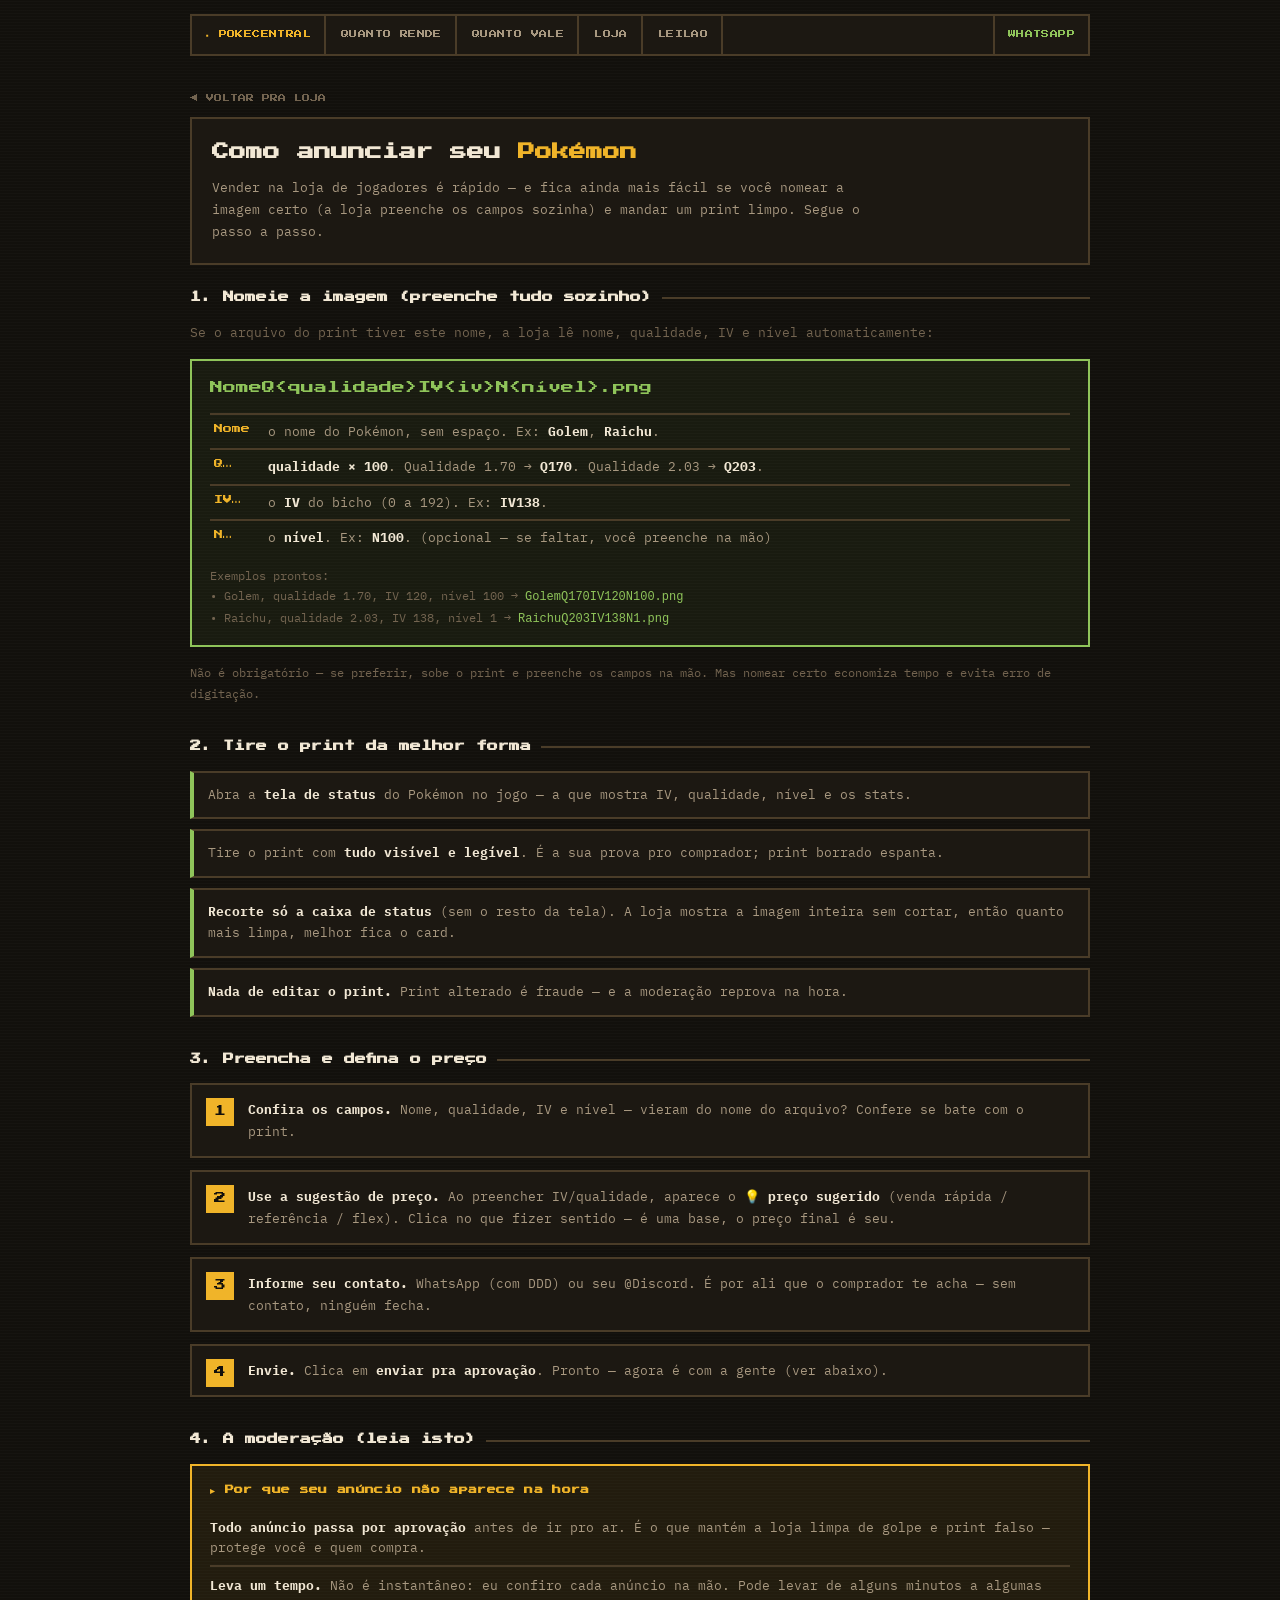
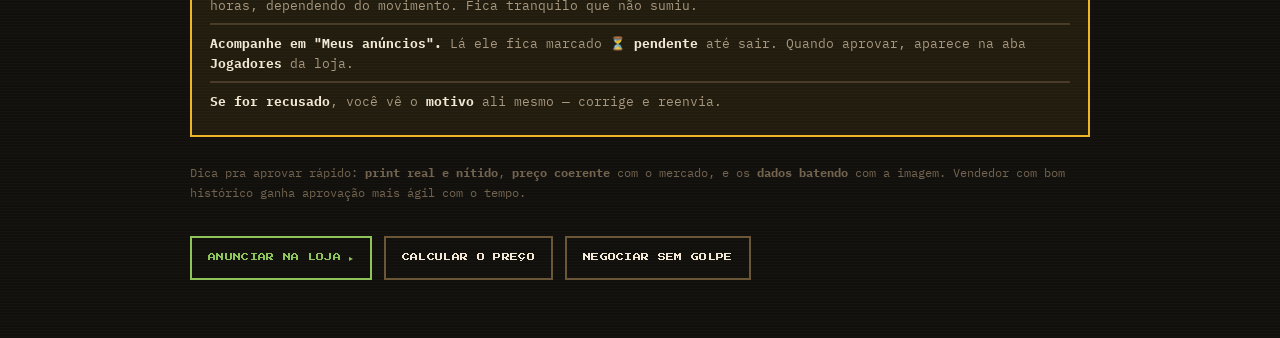
==== anunciar.html @ 1cc62f7c "atualização guia de anuncio" ====
<!doctype html>
<html lang="pt-BR">
<head>
<link rel="icon" type="image/png" sizes="32x32" href="/favicon.png">
<link rel="apple-touch-icon" href="/favicon.png">
<meta name="theme-color" content="#f0b429">
<meta charset="UTF-8">
<meta name="viewport" content="width=device-width, initial-scale=1.0">
<title>Como anunciar seu Pokémon — PokeCentral</title>
<meta name="description" content="Passo a passo pra anunciar seu Pokémon na loja de jogadores do PokeCentral: como nomear a imagem, tirar o print, preencher os campos e como funciona a moderação.">
<link rel="preconnect" href="https://fonts.googleapis.com">
<link href="https://fonts.googleapis.com/css2?family=Press+Start+2P&family=IBM+Plex+Mono:wght@400;500;600&display=swap" rel="stylesheet">
<style>
  :root{
    --bg:#12100c; --panel:#1c1812; --panel2:#26201a; --panel3:#332a20;
    --line:#4a3c28; --line2:#6b5637;
    --gold:#f0b429; --green:#8fc45a; --red:#d4593f; --blue:#4a90c2; --purple:#a878c4; --pink:#d9709b;
    --text:#f2e8d5; --muted:#a89880; --faint:#736450;
    --px:'Press Start 2P',monospace; --mono:'IBM Plex Mono',monospace;
  }
  *{box-sizing:border-box;}
  body{
    margin:0;background:var(--bg);
    background-image:repeating-linear-gradient(0deg, rgba(255,255,255,.015) 0 1px, transparent 1px 3px);
    color:var(--text);font-family:var(--mono);font-size:14px;line-height:1.7;padding:0 16px 60px;
  }
  .wrap{max-width:900px;margin:0 auto;}

  .nav{display:flex;gap:2px;flex-wrap:wrap;align-items:stretch;border:2px solid var(--line);background:var(--panel);margin:14px 0 22px;}
  .nav a{font-family:var(--px);font-size:8px;letter-spacing:.05em;color:var(--muted);text-decoration:none;padding:12px 13px;border-right:2px solid var(--line);display:flex;align-items:center;}
  .nav a:last-child{border-right:none;}
  .nav a:hover{background:var(--panel2);color:var(--gold);}
  .nav a.home{color:var(--gold);}
  .nav a.wa{margin-left:auto;color:var(--green);border-right:none;border-left:2px solid var(--line);}
  .nav a.wa:hover{background:var(--green);color:var(--bg);}
  @media(max-width:620px){ .nav a{font-size:7px;padding:10px;} .nav a.wa{margin-left:0;} }

  .back{display:inline-block;font-family:var(--px);font-size:8px;color:var(--faint);text-decoration:none;padding:14px 0 12px;}
  .back:hover{color:var(--gold);}

  header{border:2px solid var(--line);background:var(--panel);padding:20px;margin-bottom:24px;}
  h1{font-family:var(--px);font-size:clamp(13px,2.6vw,17px);margin:0 0 12px;line-height:1.5;}
  h1 span{color:var(--gold);}
  header p{color:var(--muted);font-size:13px;margin:0;max-width:680px;}

  .sec-head{display:flex;align-items:center;gap:10px;margin:0 0 14px;}
  .sec-head h2{font-family:var(--px);font-size:11px;margin:0;}
  .sec-head .rule{flex:1;height:2px;background:var(--line);}
  section{margin-bottom:34px;}

  ol.steps{list-style:none;counter-reset:s;margin:0;padding:0;}
  ol.steps li{
    counter-increment:s;position:relative;border:2px solid var(--line);background:var(--panel);
    padding:14px 16px 14px 56px;margin-bottom:12px;font-size:13px;color:var(--muted);line-height:1.65;
  }
  ol.steps li::before{
    content:counter(s);position:absolute;left:14px;top:13px;
    font-family:var(--px);font-size:12px;color:var(--bg);background:var(--gold);
    width:28px;height:28px;display:flex;align-items:center;justify-content:center;
  }
  ol.steps b{color:var(--text);}

  .filecode{
    border:2px solid var(--green);background:rgba(143,196,90,.06);padding:16px 18px;margin:16px 0;
  }
  .filecode .big{font-family:var(--px);font-size:clamp(9px,2.3vw,13px);color:var(--green);word-break:break-all;line-height:1.7;display:block;margin-bottom:14px;}
  .filecode table{width:100%;border-collapse:collapse;font-size:12.5px;}
  .filecode td{padding:6px 4px;border-top:2px solid var(--line);color:var(--muted);vertical-align:top;}
  .filecode td:first-child{font-family:var(--px);font-size:9px;color:var(--gold);white-space:nowrap;width:1%;padding-right:14px;}
  .filecode b{color:var(--text);}
  .ex{color:var(--faint);font-size:12px;margin-top:12px;line-height:1.7;}
  .ex code{color:var(--green);}

  ul.tips{list-style:none;margin:0;padding:0;}
  ul.tips li{border:2px solid var(--line);border-left:4px solid var(--green);background:var(--panel);padding:12px 14px;margin-bottom:10px;font-size:13px;color:var(--muted);line-height:1.6;}
  ul.tips li b{color:var(--text);}

  .mod{border:2px solid var(--gold);background:rgba(240,180,41,.07);padding:16px 18px;}
  .mod h3{font-family:var(--px);font-size:9px;color:var(--gold);margin:0 0 12px;letter-spacing:.04em;}
  .mod ul{list-style:none;margin:0;padding:0;}
  .mod li{padding:8px 0;border-top:2px solid var(--line);font-size:12.5px;color:var(--muted);line-height:1.6;}
  .mod li:first-child{border-top:none;}
  .mod li b{color:var(--text);}

  .cta{display:flex;gap:12px;flex-wrap:wrap;margin-top:24px;}
  .cta a{font-family:var(--px);font-size:8px;letter-spacing:.04em;text-decoration:none;padding:13px 16px;border:2px solid var(--line2);color:var(--text);}
  .cta a.main{border-color:var(--green);color:var(--green);}
  .cta a.main:hover{background:var(--green);color:var(--bg);}
  .cta a:hover{border-color:var(--gold);color:var(--gold);}

  .foot-note{color:var(--faint);font-size:11.5px;line-height:1.7;margin-top:26px;}
</style>
</head>
<body>
<div class="wrap">

  <nav class="nav">
    <a class="home" href="/">▪ POKECENTRAL</a>
    <a href="/rentabilidade">QUANTO RENDE</a>
    <a href="/preco">QUANTO VALE</a>
    <a href="/loja">LOJA</a>
    <a href="/leilao">LEILAO</a>
    <a class="wa" href="https://wa.me/5511994309545?text=Ol%C3%A1!%20Vim%20pelo%20PokeCentral." target="_blank" rel="noopener">WHATSAPP</a>
  </nav>

  <a class="back" href="/loja">◀ VOLTAR PRA LOJA</a>

  <header>
    <h1>Como anunciar seu <span>Pokémon</span></h1>
    <p>
      Vender na loja de jogadores é rápido — e fica ainda mais fácil se você nomear a imagem certo (a loja preenche os campos
      sozinha) e mandar um print limpo. Segue o passo a passo.
    </p>
  </header>

  <section>
    <div class="sec-head"><h2>1. Nomeie a imagem (preenche tudo sozinho)</h2><div class="rule"></div></div>
    <p style="color:var(--faint);font-size:12.5px;margin:0 0 4px">Se o arquivo do print tiver este nome, a loja lê nome, qualidade, IV e nível automaticamente:</p>

    <div class="filecode">
      <span class="big">NomeQ&lt;qualidade&gt;IV&lt;iv&gt;N&lt;nível&gt;.png</span>
      <table>
        <tr><td>Nome</td><td>o nome do Pokémon, sem espaço. Ex: <b>Golem</b>, <b>Raichu</b>.</td></tr>
        <tr><td>Q…</td><td><b>qualidade × 100</b>. Qualidade 1.70 → <b>Q170</b>. Qualidade 2.03 → <b>Q203</b>.</td></tr>
        <tr><td>IV…</td><td>o <b>IV</b> do bicho (0 a 192). Ex: <b>IV138</b>.</td></tr>
        <tr><td>N…</td><td>o <b>nível</b>. Ex: <b>N100</b>. (opcional — se faltar, você preenche na mão)</td></tr>
      </table>
      <div class="ex">
        Exemplos prontos:<br>
        • Golem, qualidade 1.70, IV 120, nível 100 → <code>GolemQ170IV120N100.png</code><br>
        • Raichu, qualidade 2.03, IV 138, nível 1 → <code>RaichuQ203IV138N1.png</code>
      </div>
    </div>
    <p style="color:var(--faint);font-size:12px;margin:0">Não é obrigatório — se preferir, sobe o print e preenche os campos na mão. Mas nomear certo economiza tempo e evita erro de digitação.</p>
  </section>

  <section>
    <div class="sec-head"><h2>2. Tire o print da melhor forma</h2><div class="rule"></div></div>
    <ul class="tips">
      <li>Abra a <b>tela de status</b> do Pokémon no jogo — a que mostra IV, qualidade, nível e os stats.</li>
      <li>Tire o print com <b>tudo visível e legível</b>. É a sua prova pro comprador; print borrado espanta.</li>
      <li><b>Recorte só a caixa de status</b> (sem o resto da tela). A loja mostra a imagem inteira sem cortar, então quanto mais limpa, melhor fica o card.</li>
      <li><b>Nada de editar o print.</b> Print alterado é fraude — e a moderação reprova na hora.</li>
    </ul>
  </section>

  <section>
    <div class="sec-head"><h2>3. Preencha e defina o preço</h2><div class="rule"></div></div>
    <ol class="steps">
      <li><b>Confira os campos.</b> Nome, qualidade, IV e nível — vieram do nome do arquivo? Confere se bate com o print.</li>
      <li><b>Use a sugestão de preço.</b> Ao preencher IV/qualidade, aparece o <b>💡 preço sugerido</b> (venda rápida / referência / flex). Clica no que fizer sentido — é uma base, o preço final é seu.</li>
      <li><b>Informe seu contato.</b> WhatsApp (com DDD) ou seu @Discord. É por ali que o comprador te acha — sem contato, ninguém fecha.</li>
      <li><b>Envie.</b> Clica em <b>enviar pra aprovação</b>. Pronto — agora é com a gente (ver abaixo).</li>
    </ol>
  </section>

  <section>
    <div class="sec-head"><h2>4. A moderação (leia isto)</h2><div class="rule"></div></div>
    <div class="mod">
      <h3>▸ Por que seu anúncio não aparece na hora</h3>
      <ul>
        <li><b>Todo anúncio passa por aprovação</b> antes de ir pro ar. É o que mantém a loja limpa de golpe e print falso — protege você e quem compra.</li>
        <li><b>Leva um tempo.</b> Não é instantâneo: eu confiro cada anúncio na mão. Pode levar de alguns minutos a algumas horas, dependendo do movimento. Fica tranquilo que não sumiu.</li>
        <li><b>Acompanhe em "Meus anúncios".</b> Lá ele fica marcado <b>⏳ pendente</b> até sair. Quando aprovar, aparece na aba <b>Jogadores</b> da loja.</li>
        <li><b>Se for recusado</b>, você vê o <b>motivo</b> ali mesmo — corrige e reenvia.</li>
      </ul>
    </div>
    <p class="foot-note">
      Dica pra aprovar rápido: <b>print real e nítido</b>, <b>preço coerente</b> com o mercado, e os <b>dados batendo</b> com a imagem.
      Vendedor com bom histórico ganha aprovação mais ágil com o tempo.
    </p>
  </section>

  <div class="cta">
    <a class="main" href="/loja">ANUNCIAR NA LOJA ▸</a>
    <a href="/preco">CALCULAR O PREÇO</a>
    <a href="/negociar">NEGOCIAR SEM GOLPE</a>
  </div>

</div>
</body>
</html>
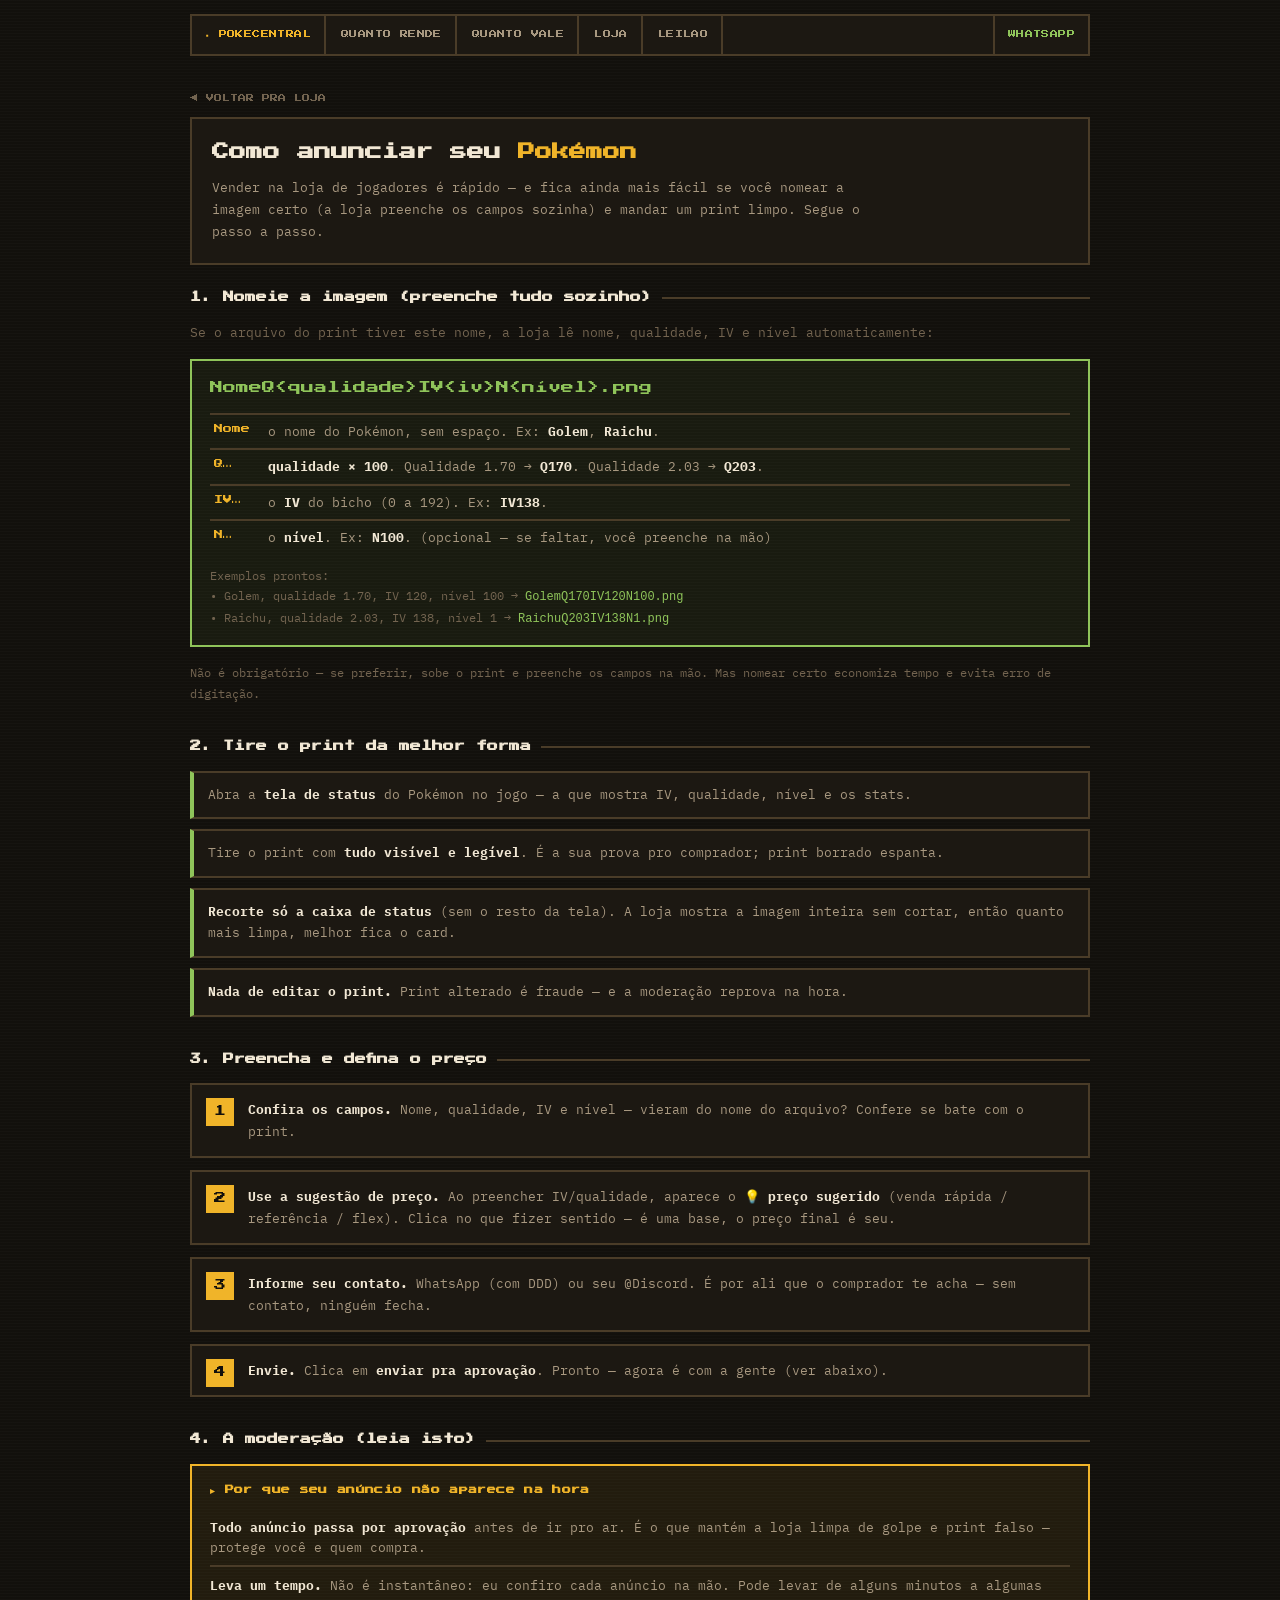
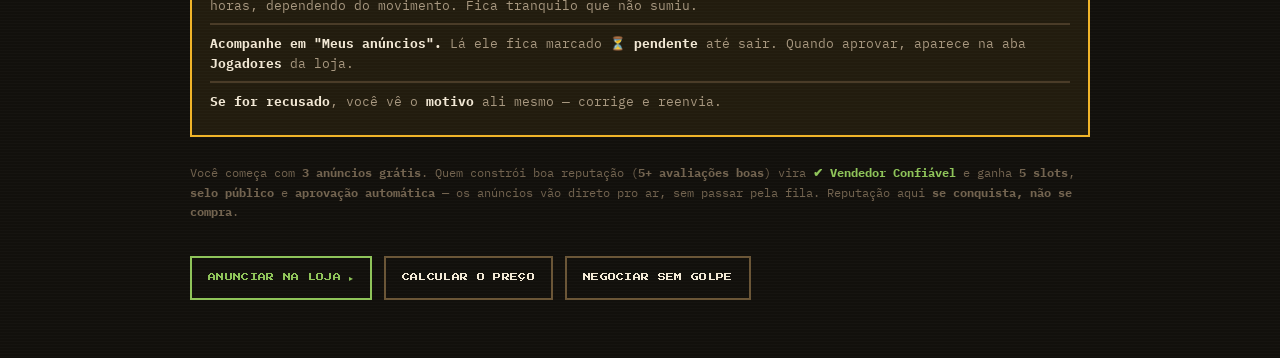
==== commit 05a932fa: "atualização loja limite 3" ====
--- a/anunciar.html
+++ b/anunciar.html
@@ -166,8 +166,9 @@
       </ul>
     </div>
     <p class="foot-note">
-      Dica pra aprovar rápido: <b>print real e nítido</b>, <b>preço coerente</b> com o mercado, e os <b>dados batendo</b> com a imagem.
-      Vendedor com bom histórico ganha aprovação mais ágil com o tempo.
+      Você começa com <b>3 anúncios grátis</b>. Quem constrói boa reputação (<b>5+ avaliações boas</b>) vira
+      <b style="color:var(--green)">✔ Vendedor Confiável</b> e ganha <b>5 slots</b>, <b>selo público</b> e
+      <b>aprovação automática</b> — os anúncios vão direto pro ar, sem passar pela fila. Reputação aqui <b>se conquista, não se compra</b>.
     </p>
   </section>
 
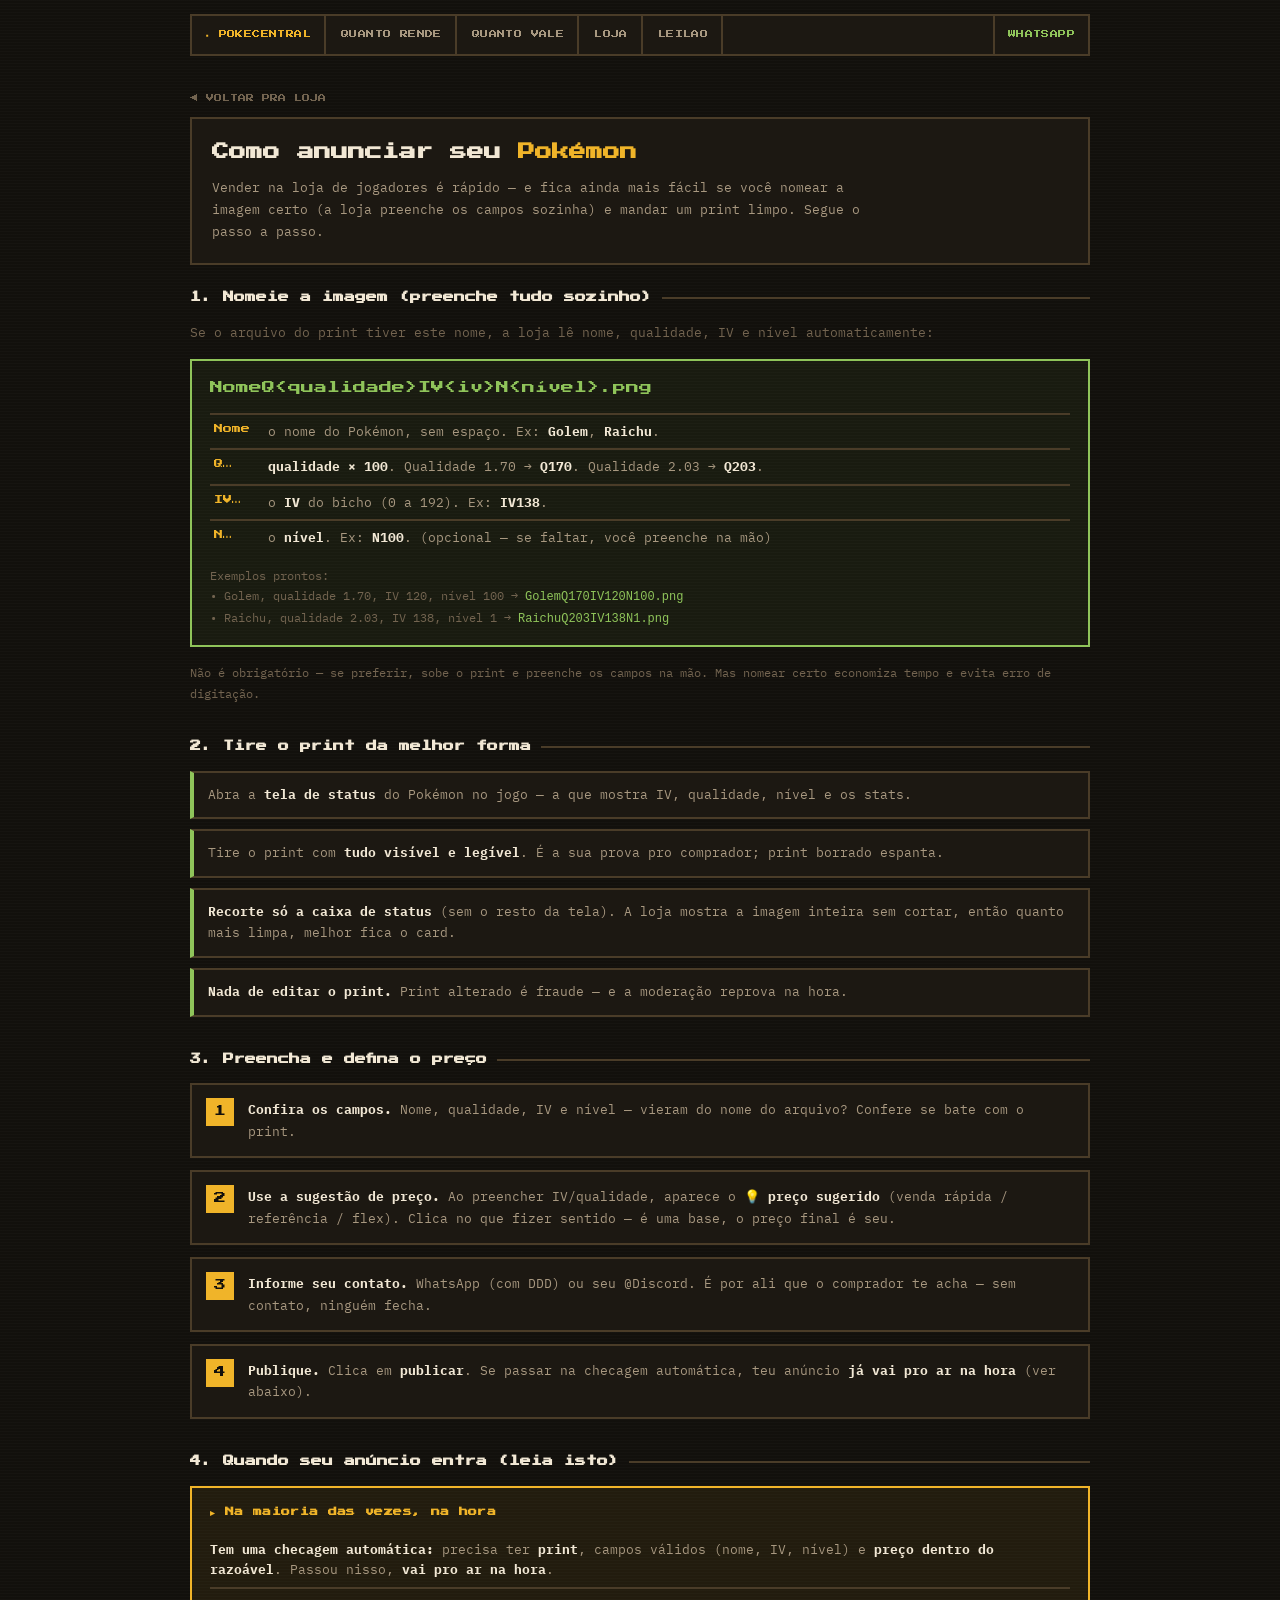
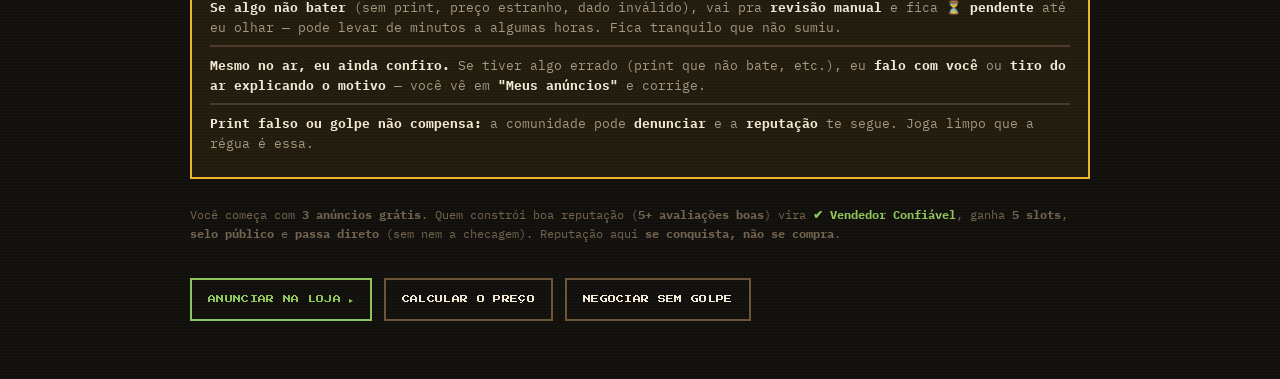
==== commit cb9bfe22: "aprovação automatica auto checkin" ====
--- a/anunciar.html
+++ b/anunciar.html
@@ -150,25 +150,25 @@
       <li><b>Confira os campos.</b> Nome, qualidade, IV e nível — vieram do nome do arquivo? Confere se bate com o print.</li>
       <li><b>Use a sugestão de preço.</b> Ao preencher IV/qualidade, aparece o <b>💡 preço sugerido</b> (venda rápida / referência / flex). Clica no que fizer sentido — é uma base, o preço final é seu.</li>
       <li><b>Informe seu contato.</b> WhatsApp (com DDD) ou seu @Discord. É por ali que o comprador te acha — sem contato, ninguém fecha.</li>
-      <li><b>Envie.</b> Clica em <b>enviar pra aprovação</b>. Pronto — agora é com a gente (ver abaixo).</li>
+      <li><b>Publique.</b> Clica em <b>publicar</b>. Se passar na checagem automática, teu anúncio <b>já vai pro ar na hora</b> (ver abaixo).</li>
     </ol>
   </section>
 
   <section>
-    <div class="sec-head"><h2>4. A moderação (leia isto)</h2><div class="rule"></div></div>
+    <div class="sec-head"><h2>4. Quando seu anúncio entra (leia isto)</h2><div class="rule"></div></div>
     <div class="mod">
-      <h3>▸ Por que seu anúncio não aparece na hora</h3>
+      <h3>▸ Na maioria das vezes, na hora</h3>
       <ul>
-        <li><b>Todo anúncio passa por aprovação</b> antes de ir pro ar. É o que mantém a loja limpa de golpe e print falso — protege você e quem compra.</li>
-        <li><b>Leva um tempo.</b> Não é instantâneo: eu confiro cada anúncio na mão. Pode levar de alguns minutos a algumas horas, dependendo do movimento. Fica tranquilo que não sumiu.</li>
-        <li><b>Acompanhe em "Meus anúncios".</b> Lá ele fica marcado <b>⏳ pendente</b> até sair. Quando aprovar, aparece na aba <b>Jogadores</b> da loja.</li>
-        <li><b>Se for recusado</b>, você vê o <b>motivo</b> ali mesmo — corrige e reenvia.</li>
+        <li><b>Tem uma checagem automática:</b> precisa ter <b>print</b>, campos válidos (nome, IV, nível) e <b>preço dentro do razoável</b>. Passou nisso, <b>vai pro ar na hora</b>.</li>
+        <li><b>Se algo não bater</b> (sem print, preço estranho, dado inválido), vai pra <b>revisão manual</b> e fica <b>⏳ pendente</b> até eu olhar — pode levar de minutos a algumas horas. Fica tranquilo que não sumiu.</li>
+        <li><b>Mesmo no ar, eu ainda confiro.</b> Se tiver algo errado (print que não bate, etc.), eu <b>falo com você</b> ou <b>tiro do ar explicando o motivo</b> — você vê em <b>"Meus anúncios"</b> e corrige.</li>
+        <li><b>Print falso ou golpe não compensa:</b> a comunidade pode <b>denunciar</b> e a <b>reputação</b> te segue. Joga limpo que a régua é essa.</li>
       </ul>
     </div>
     <p class="foot-note">
       Você começa com <b>3 anúncios grátis</b>. Quem constrói boa reputação (<b>5+ avaliações boas</b>) vira
-      <b style="color:var(--green)">✔ Vendedor Confiável</b> e ganha <b>5 slots</b>, <b>selo público</b> e
-      <b>aprovação automática</b> — os anúncios vão direto pro ar, sem passar pela fila. Reputação aqui <b>se conquista, não se compra</b>.
+      <b style="color:var(--green)">✔ Vendedor Confiável</b>, ganha <b>5 slots</b>, <b>selo público</b> e
+      <b>passa direto</b> (sem nem a checagem). Reputação aqui <b>se conquista, não se compra</b>.
     </p>
   </section>
 
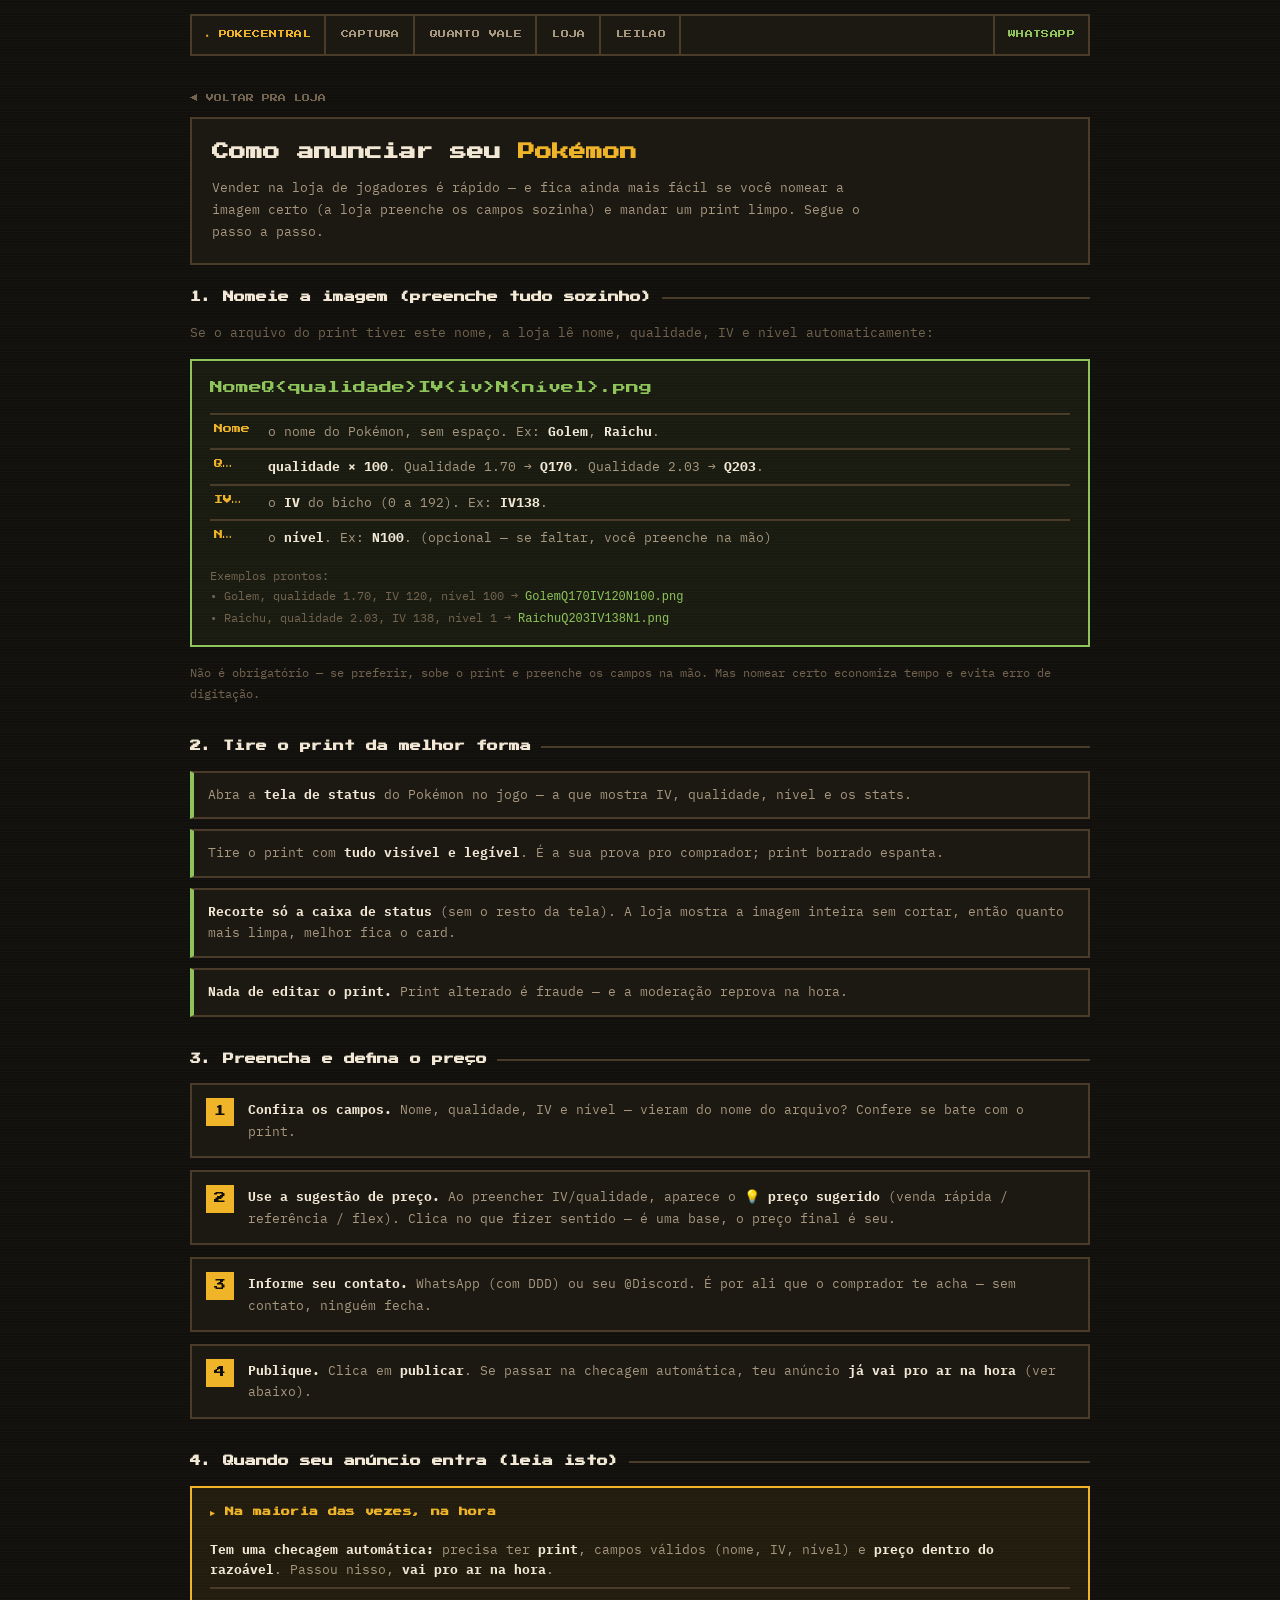
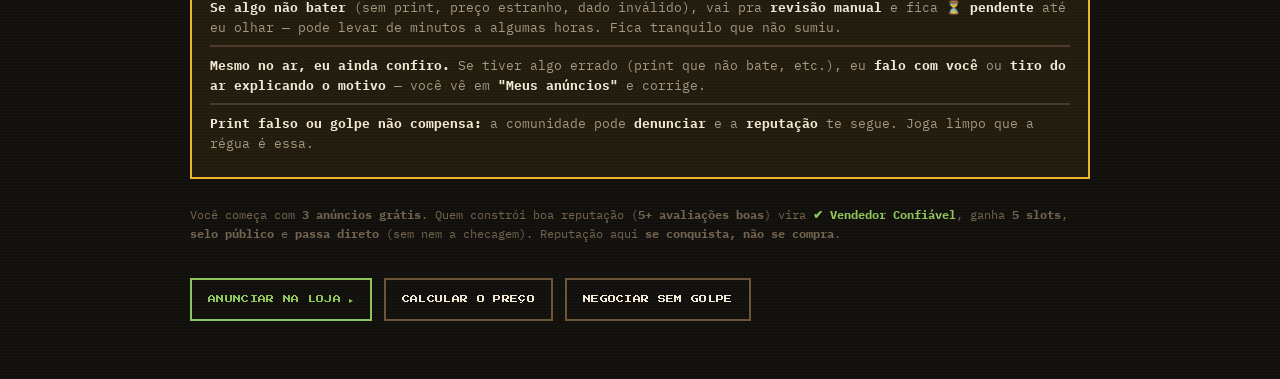
==== commit 1edd88cb: "substituir calc farm pra calc catch" ====
--- a/anunciar.html
+++ b/anunciar.html
@@ -1,8 +1,7 @@
 <!doctype html>
 <html lang="pt-BR">
 <head>
-<link rel="icon" type="image/png" sizes="32x32" href="/favicon.png">
-<link rel="apple-touch-icon" href="/favicon.png">
+<link rel="icon" href="data:image/svg+xml,<svg xmlns='http://www.w3.org/2000/svg' viewBox='0 0 32 32'><circle cx='16' cy='16' r='15' fill='%23fff' stroke='%23111' stroke-width='2'/><path d='M1 16a15 15 0 0 1 30 0z' fill='%23e3350d'/><line x1='1' y1='16' x2='31' y2='16' stroke='%23111' stroke-width='2'/><circle cx='16' cy='16' r='5' fill='%23fff' stroke='%23111' stroke-width='2'/><circle cx='16' cy='16' r='2.2' fill='%23fff' stroke='%23111' stroke-width='1.5'/></svg>">
 <meta name="theme-color" content="#f0b429">
 <meta charset="UTF-8">
 <meta name="viewport" content="width=device-width, initial-scale=1.0">
@@ -96,7 +95,7 @@
 
   <nav class="nav">
     <a class="home" href="/">▪ POKECENTRAL</a>
-    <a href="/rentabilidade">QUANTO RENDE</a>
+    <a href="/rentabilidade">CAPTURA</a>
     <a href="/preco">QUANTO VALE</a>
     <a href="/loja">LOJA</a>
     <a href="/leilao">LEILAO</a>
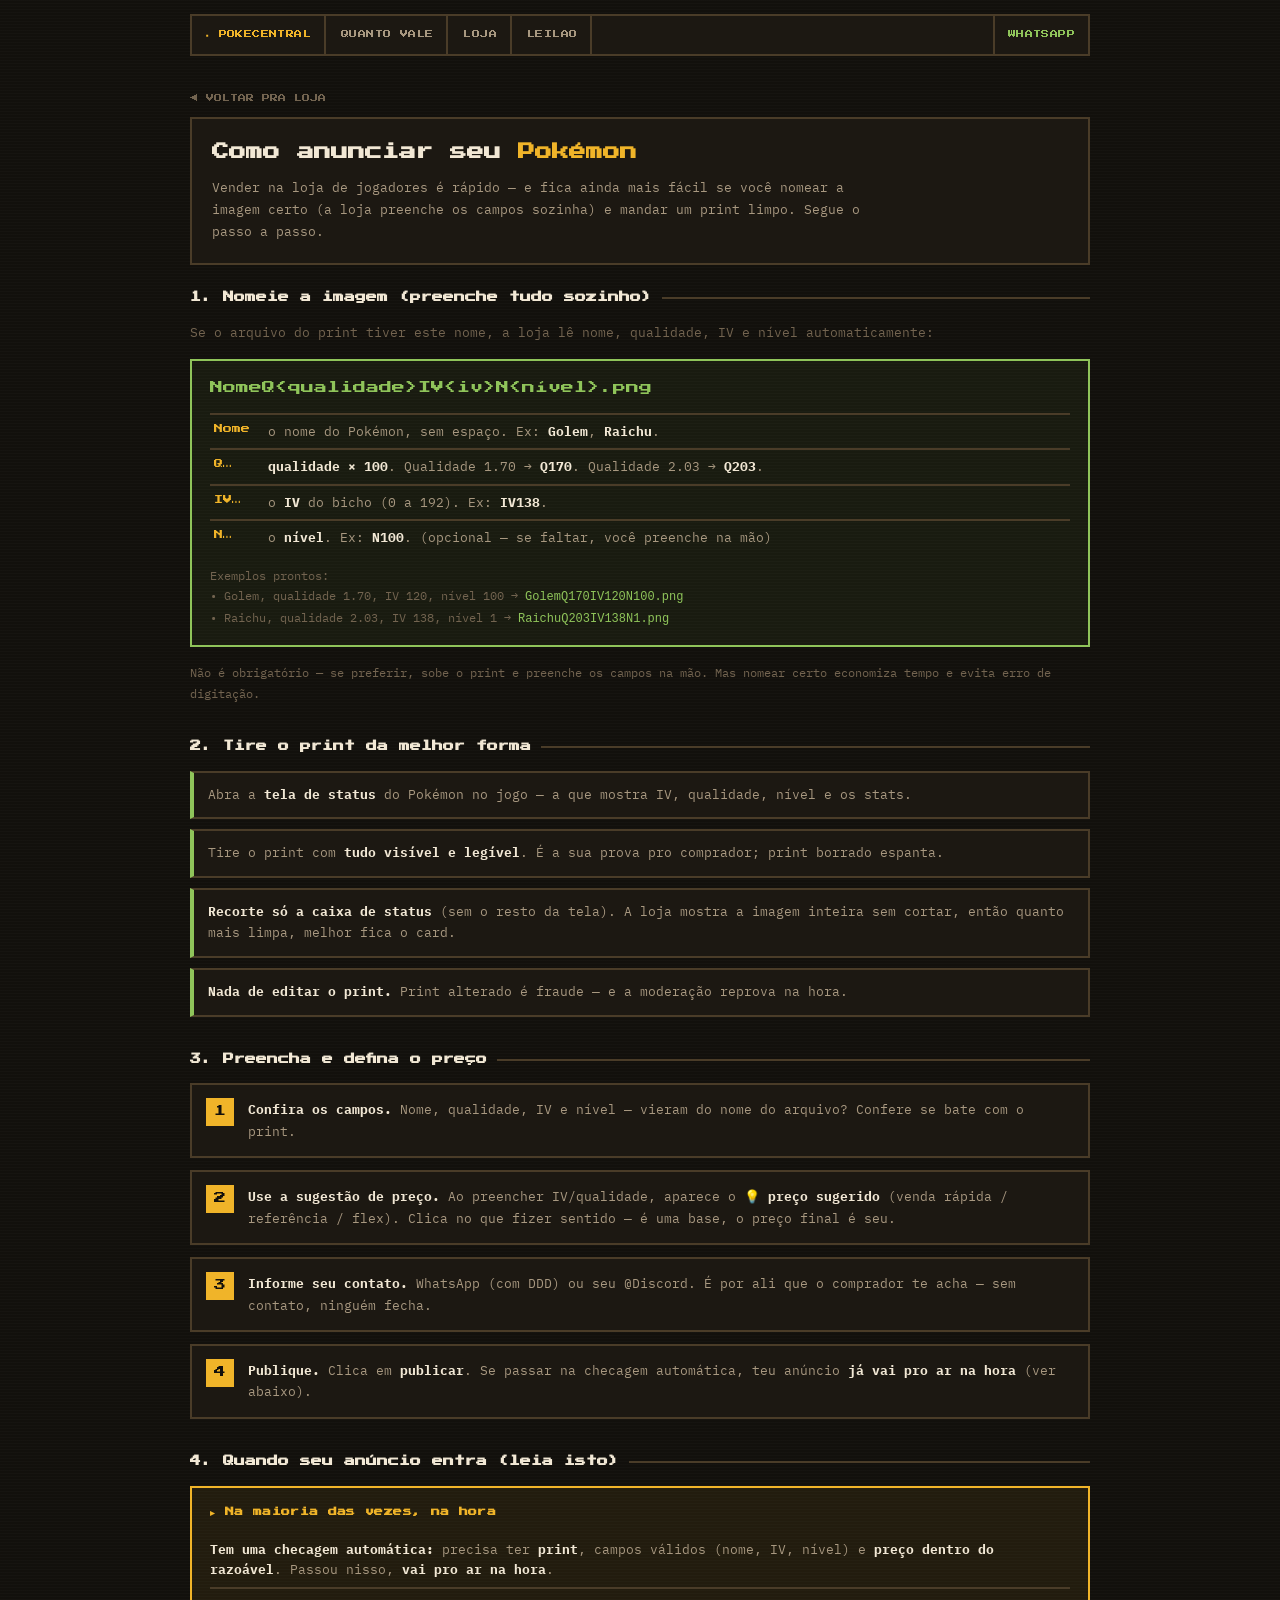
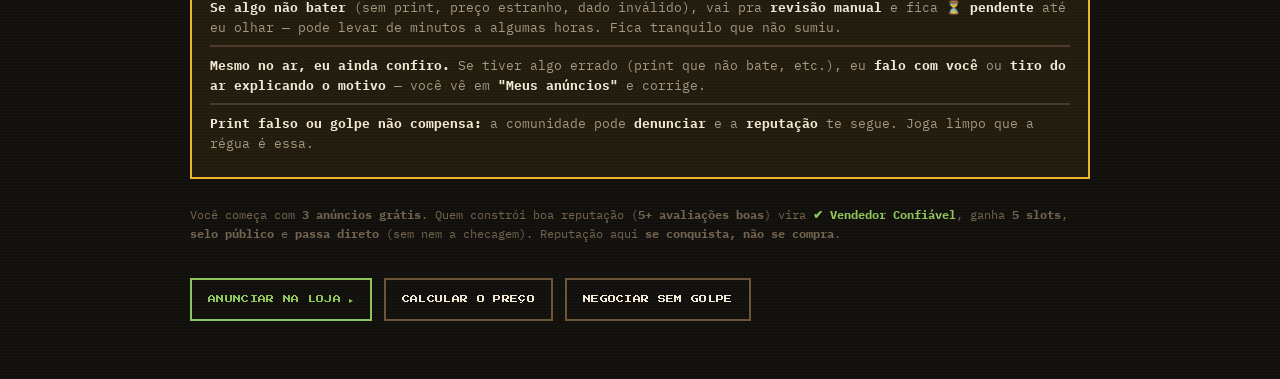
==== commit dc3020f1: "otimizacoo geral remocao da rentabilidade" ====
--- a/anunciar.html
+++ b/anunciar.html
@@ -95,7 +95,6 @@
 
   <nav class="nav">
     <a class="home" href="/">▪ POKECENTRAL</a>
-    <a href="/rentabilidade">CAPTURA</a>
     <a href="/preco">QUANTO VALE</a>
     <a href="/loja">LOJA</a>
     <a href="/leilao">LEILAO</a>
